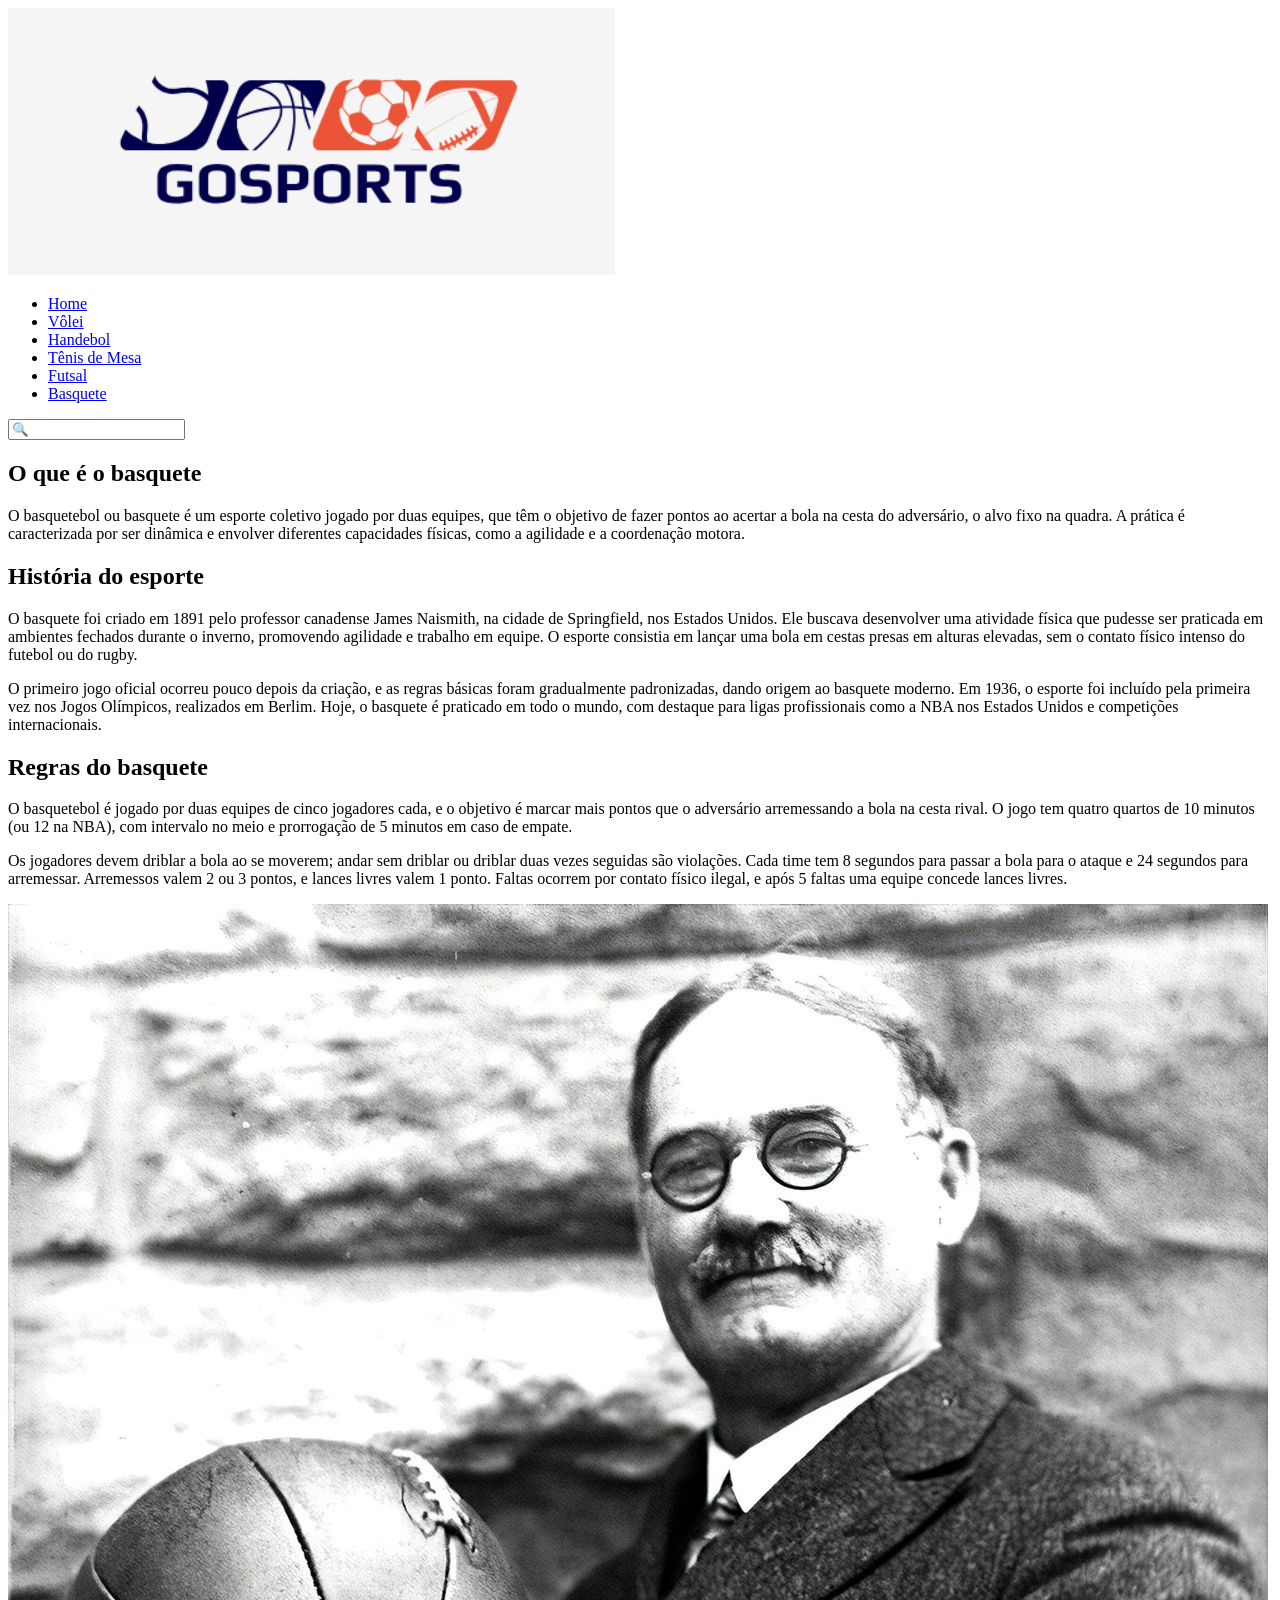
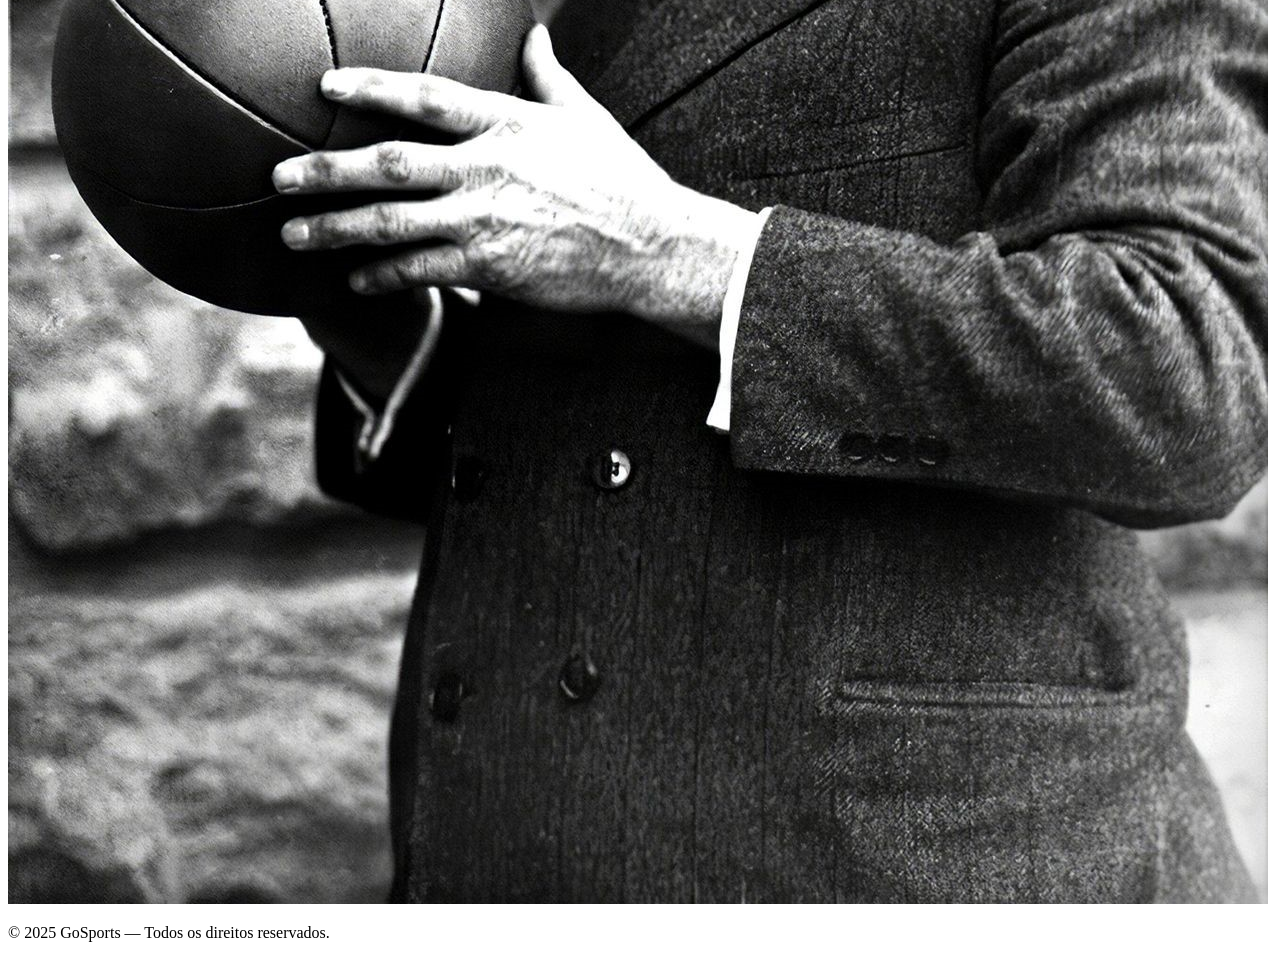
==== basquete.html @ 0e508bc8 "Commit do html da pagina de basquete" ====
<!DOCTYPE html>
<html lang="pt-BR">
<head>
  <meta charset="UTF-8">
  <meta name="viewport" content="width=device-width, initial-scale=1.0">
  <title>basquete</title>
  <link rel="stylesheet" href="assets/css/basquete.css">
</head>
<body>
    <nav>
    <div class="logo">
      <img src="assets/img/Logo.png" alt="Logo">
    </div>
    <ul class="menu">
      <li><a href="#">Home</a></li>
      <li><a href="#">Vôlei</a></li>
      <li><a href="#">Handebol</a></li>
      <li><a href="#">Tênis de Mesa</a></li>
      <li><a href="#">Futsal</a></li>
      <li><a href="#" class="active">Basquete</a></li>
    </ul>
    <div class="search">
      <input type="text" placeholder="🔍">
    </div>
  </nav>

  <main>
    <div class="conteudo">
      <div class="texto">
        <h2>O que é o basquete</h2>
        <p>
          O basquetebol ou basquete é um esporte coletivo jogado por duas equipes, que têm o objetivo de fazer pontos ao acertar a bola na cesta do adversário, o alvo fixo na quadra. A prática é caracterizada por ser dinâmica e envolver diferentes capacidades físicas, como a agilidade e a coordenação motora.
        </p>

        <h2>História do esporte</h2>
        <p>
          O basquete foi criado em 1891 pelo professor canadense James Naismith, na cidade de Springfield, nos Estados Unidos. Ele buscava desenvolver uma atividade física que pudesse ser praticada em ambientes fechados durante o inverno, promovendo agilidade e trabalho em equipe. O esporte consistia em lançar uma bola em cestas presas em alturas elevadas, sem o contato físico intenso do futebol ou do rugby.
        </p>
        <p>
          O primeiro jogo oficial ocorreu pouco depois da criação, e as regras básicas foram gradualmente padronizadas, dando origem ao basquete moderno. Em 1936, o esporte foi incluído pela primeira vez nos Jogos Olímpicos, realizados em Berlim. Hoje, o basquete é praticado em todo o mundo, com destaque para ligas profissionais como a NBA nos Estados Unidos e competições internacionais.
        </p>

        <h2>Regras do basquete</h2>
        <p>
          O basquetebol é jogado por duas equipes de cinco jogadores cada, e o objetivo é marcar mais pontos que o adversário arremessando a bola na cesta rival. O jogo tem quatro quartos de 10 minutos (ou 12 na NBA), com intervalo no meio e prorrogação de 5 minutos em caso de empate.
        </p>
        <p>
          Os jogadores devem driblar a bola ao se moverem; andar sem driblar ou driblar duas vezes seguidas são violações. Cada time tem 8 segundos para passar a bola para o ataque e 24 segundos para arremessar. Arremessos valem 2 ou 3 pontos, e lances livres valem 1 ponto. Faltas ocorrem por contato físico ilegal, e após 5 faltas uma equipe concede lances livres.
        </p>
      </div>

      <div class="imagem">
        <img src="assets/img/cara do basquete.jpg" alt="criador">
      </div>
    </div>
  </main>
  <footer>
    <P>© 2025 GoSports — Todos os direitos reservados. </P>
  </footer>
</body>
</html>
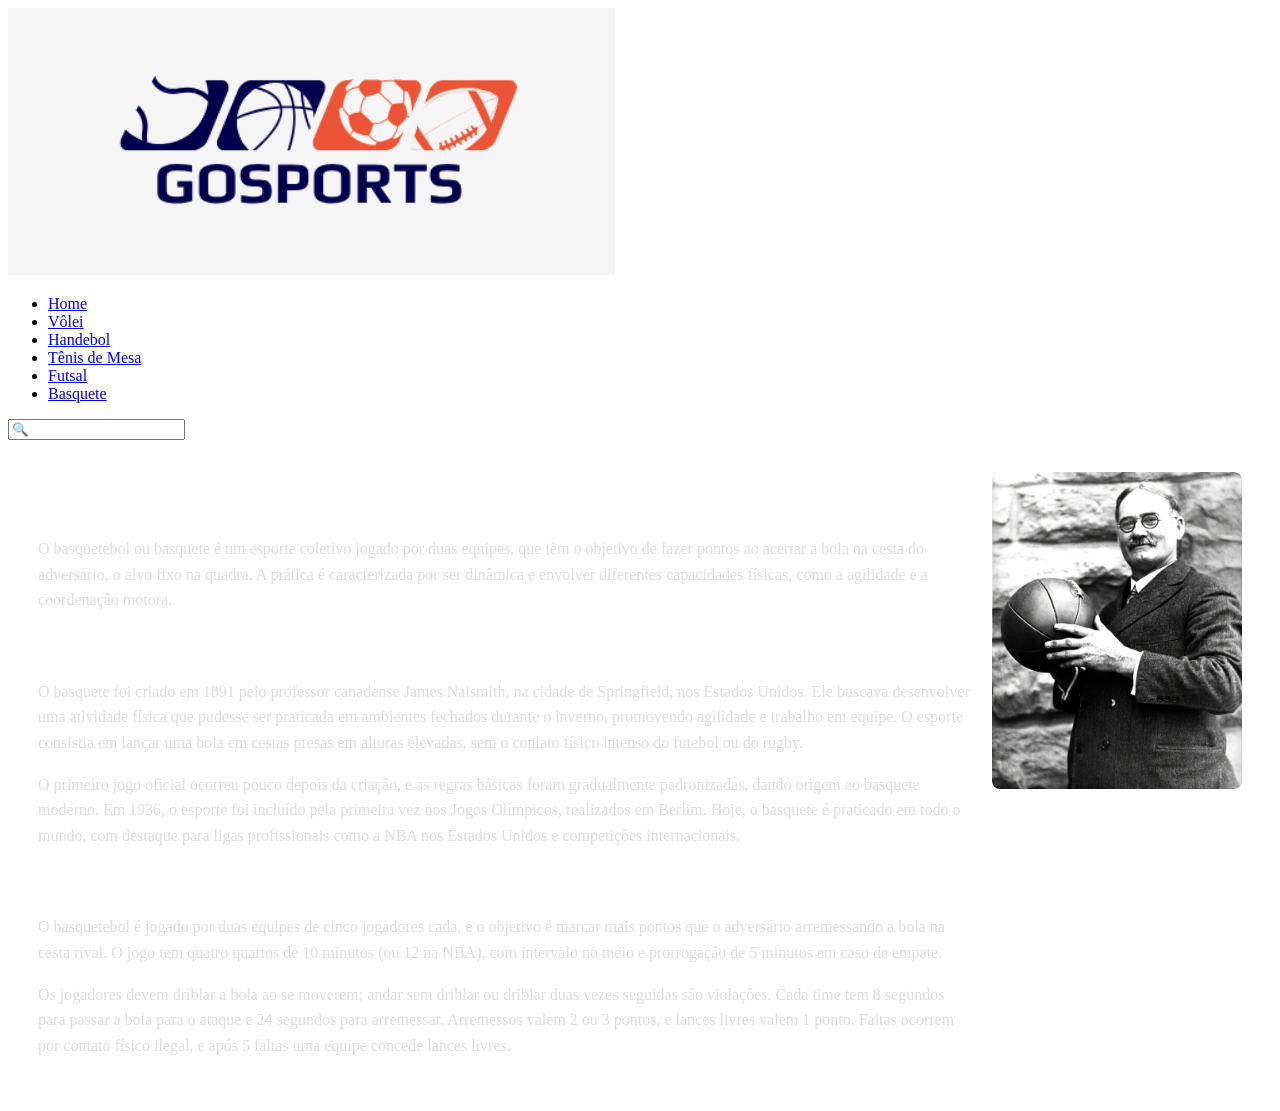
==== commit 949348d0: "Commit do css da página de basquete" ====
--- a/basquete.html
+++ b/basquete.html
@@ -54,8 +54,5 @@
       </div>
     </div>
   </main>
-  <footer>
-    <P>© 2025 GoSports — Todos os direitos reservados. </P>
-  </footer>
 </body>
 </html>
--- a/assets/css/basquete.css
+++ b/assets/css/basquete.css
@@ -0,0 +1,65 @@
+main {
+  padding: 30px;
+  background-image: url(https://admin.cnnbrasil.com.br/wp-content/uploads/sites/12/2024/07/Pre_Olimpico_de-_Basquete-Masculino_Brasil_vence_Filipinas_vai_a_final_e_fica_a_um_jogo_de_Paris-e1720273472112.jpg?w=886);
+  background-size: cover;
+}
+
+.conteudo {
+  display: flex;
+  flex-wrap: wrap;
+  justify-content: space-between;
+  gap: 20px;
+}
+
+.texto {
+  flex: 1 1 600px;
+  min-width: 300px;
+}
+
+.texto h2 {
+  font-size: 26px;
+  margin-top: 20px;
+  margin-bottom: 10px;
+  color: #fff;
+}
+
+.texto p {
+  line-height: 1.6;
+  margin-bottom: 15px;
+  color: #ddd;
+  font-size: 16px;
+}
+
+.imagem {
+  flex: 0 0 250px;
+  display: flex;
+  justify-content: center;
+  align-items: flex-start;
+}
+
+.imagem img {
+  width: 100%;
+  max-width: 250px;
+  border-radius: 10px;
+  border: 2px solid white;
+}
+
+@media (max-width: 768px) {
+  .conteudo {
+    flex-direction: column;
+    align-items: center;
+  }
+
+  .imagem {
+    order: -1;
+    margin-bottom: 20px;
+  }
+
+  .texto h2 {
+    font-size: 22px;
+  }
+
+  .menu ul {
+    gap: 10px;
+  }
+}
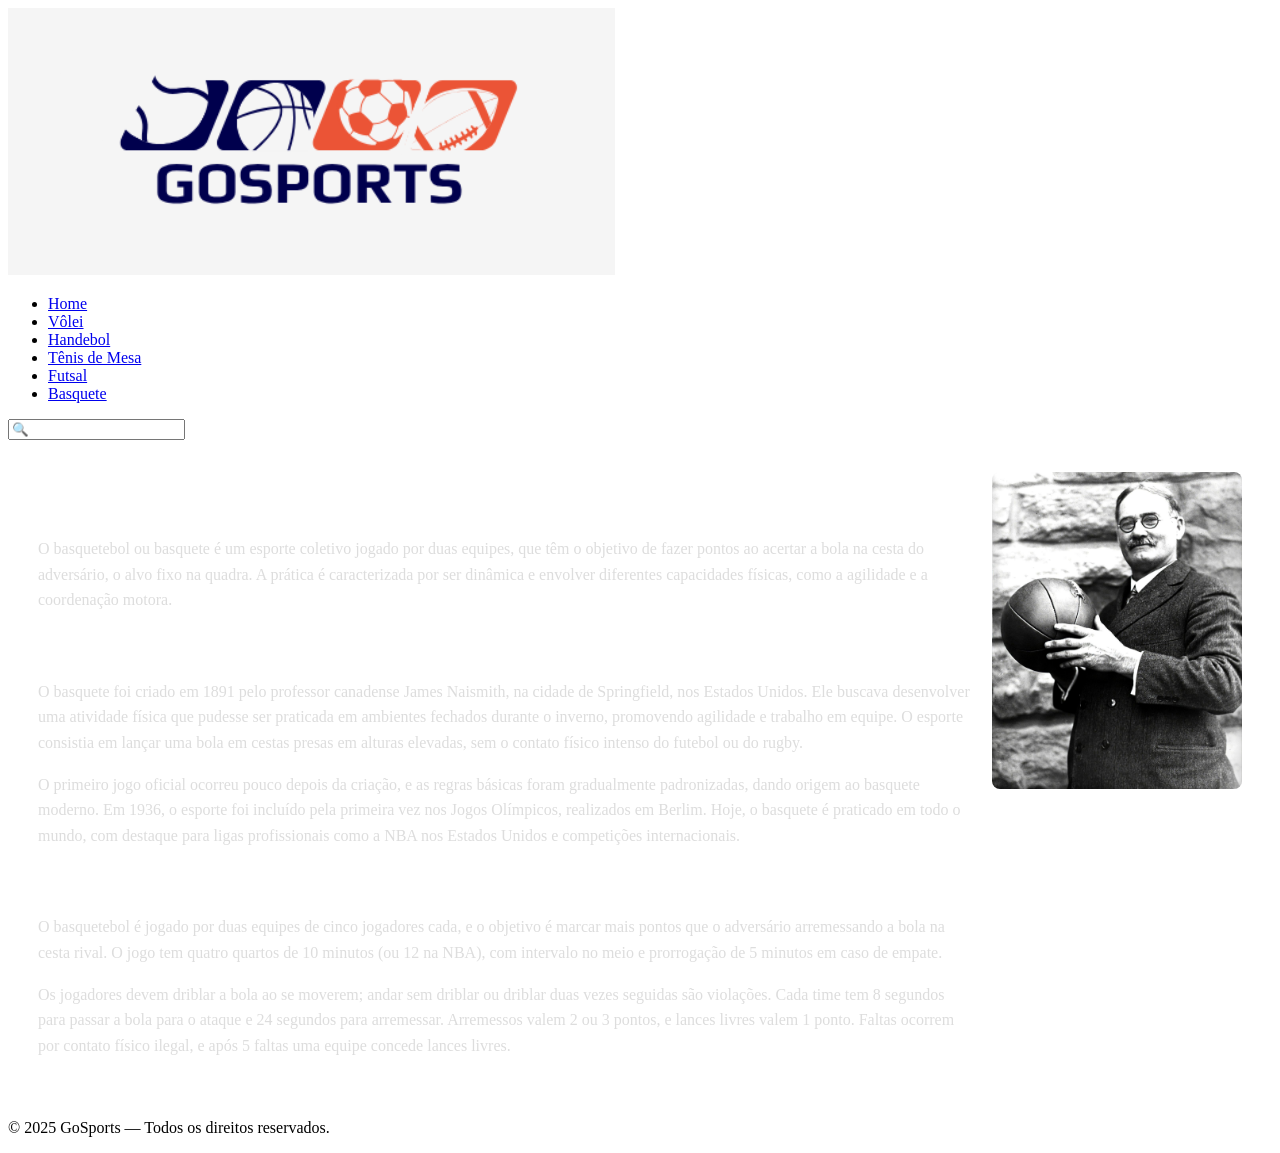
==== commit 9665ff4f: "Commit com a adição do footer no html" ====
--- a/basquete.html
+++ b/basquete.html
@@ -54,5 +54,8 @@
       </div>
     </div>
   </main>
+    <footer>
+    <P>© 2025 GoSports — Todos os direitos reservados. </P>
+  </footer>
 </body>
 </html>
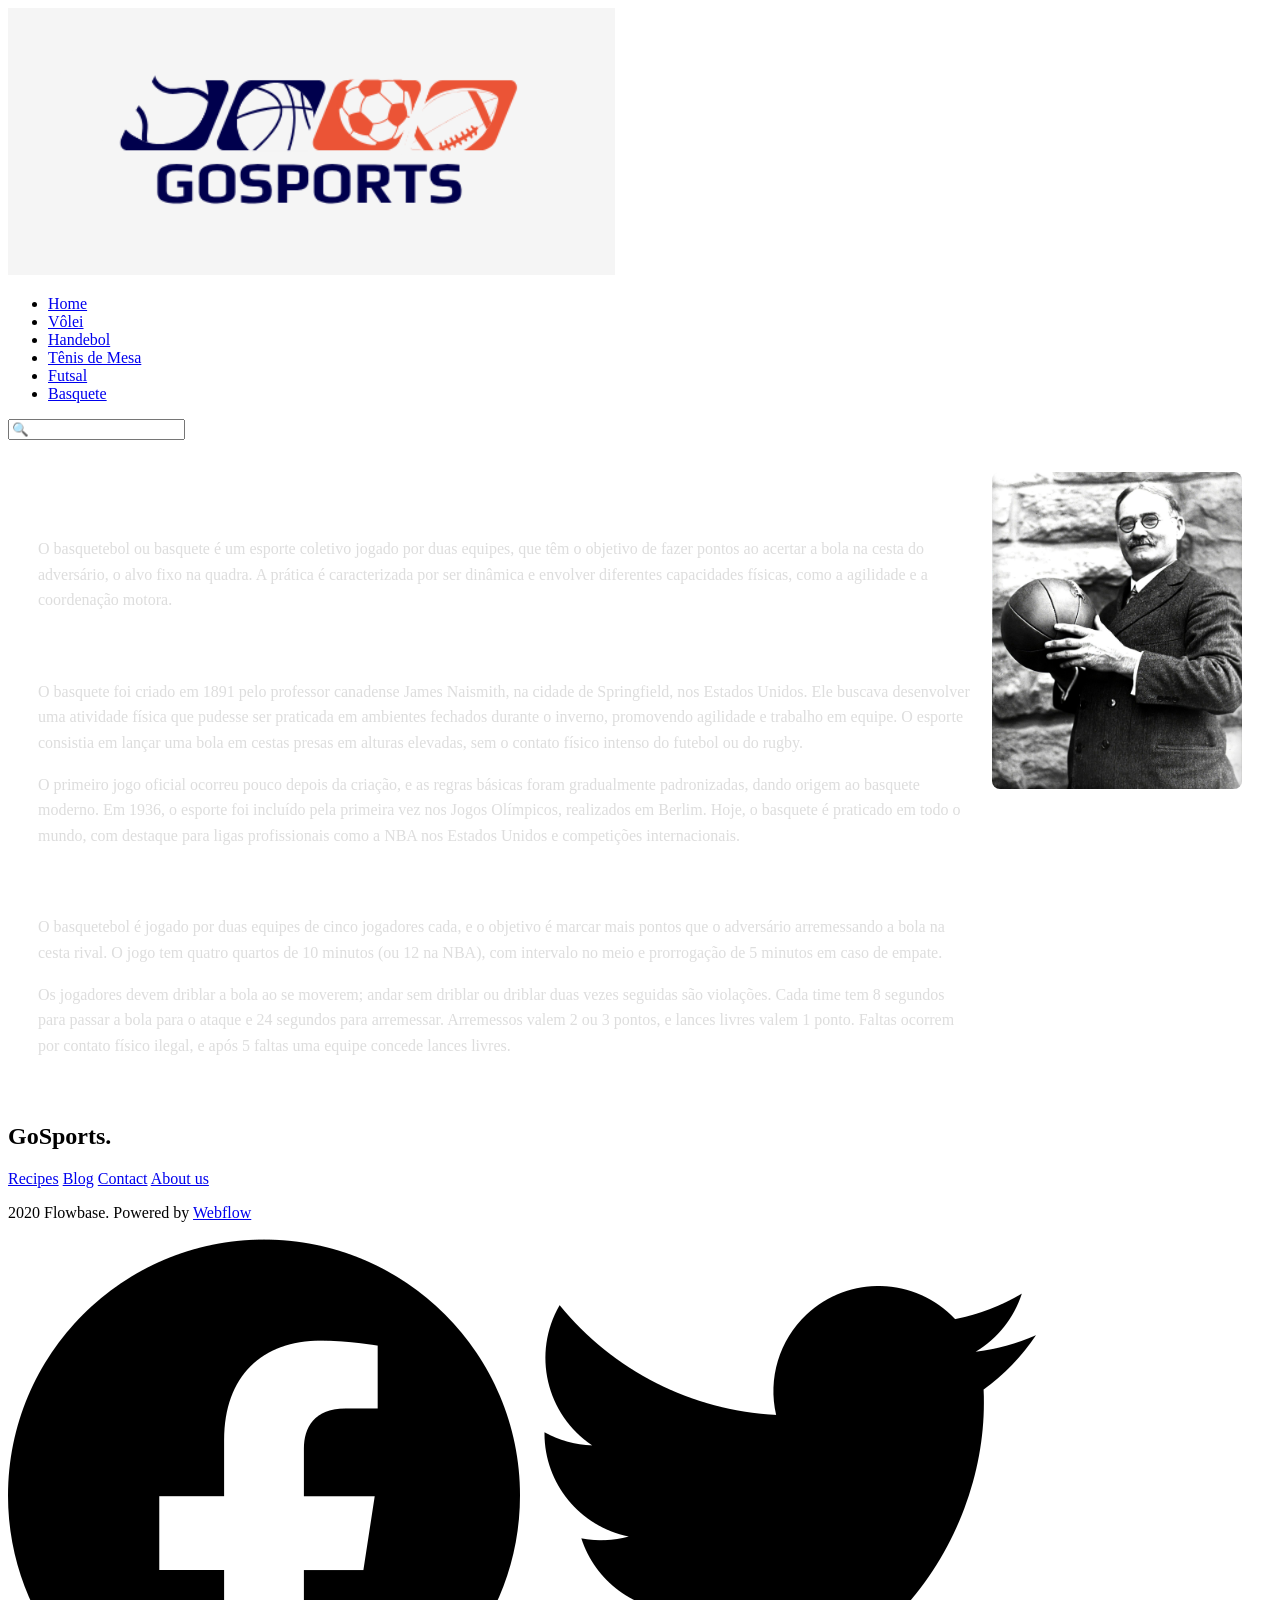
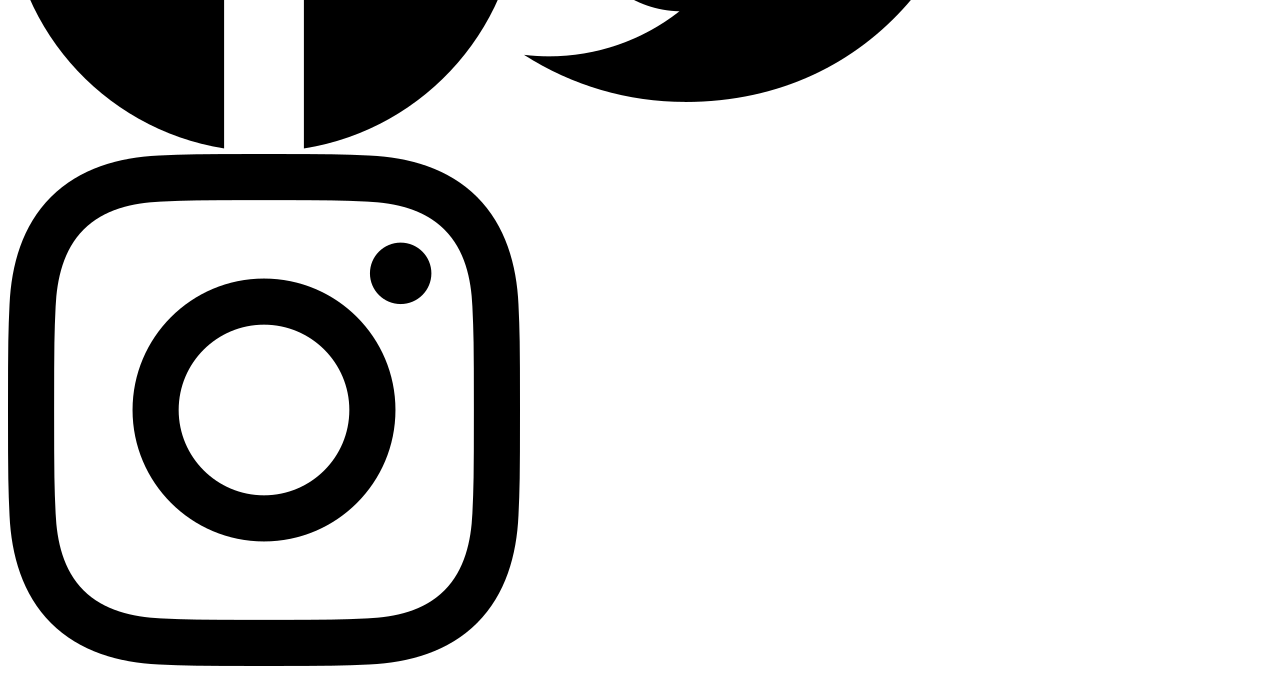
==== commit c798800c: "Commit com a alteração do footer" ====
--- a/basquete.html
+++ b/basquete.html
@@ -55,7 +55,23 @@
     </div>
   </main>
     <footer>
-    <P>© 2025 GoSports — Todos os direitos reservados. </P>
+    <div class="footer-top">
+      <h2>GoSports<span class="dot">.</span></h2>
+      <div class="footer-menu">
+        <a href="#">Recipes</a>
+        <a href="#">Blog</a>
+        <a href="#">Contact</a>
+        <a href="#">About us</a>
+      </div>
+    </div>
+    <div class="footer-bottom">
+      <p>2020 Flowbase. Powered by <a href="#">Webflow</a></p>
+      <div class="social">
+        <a href="#"><img src="assets/img/facebook.png" alt=""></a>
+        <a href="#"><img src="assets/img/twitter.png" alt=""></a>
+        <a href="#"><img src="assets/img/instagram.png" alt=""></a>
+      </div>
+    </div>
   </footer>
 </body>
 </html>
--- a/assets/css/basquete.css
+++ b/assets/css/basquete.css
@@ -44,10 +44,28 @@
   border: 2px solid white;
 }
 
-@media (max-width: 768px) {
+@media (max-width: 992px) {
+  nav {
+    flex-direction: column;
+    align-items: center;
+    text-align: center;
+    padding: 15px 20px;
+  }
+
+  .menu {
+    flex-direction: column;
+    align-items: center;
+    gap: 10px;
+  }
+
+  .search {
+    margin-top: 10px;
+  }
+
   .conteudo {
     flex-direction: column;
     align-items: center;
+    text-align: center;
   }
 
   .imagem {
@@ -59,7 +77,35 @@
     font-size: 22px;
   }
 
-  .menu ul {
-    gap: 10px;
+  .texto p {
+    font-size: 15px;
+  }
+
+  .imagem img {
+    max-width: 200px;
+  }
+}
+
+@media (max-width: 480px) {
+  nav {
+    padding: 10px 15px;
+  }
+
+  .logo img {
+    height: 55px;
+  }
+
+  .menu {
+    gap: 8px;
+  }
+
+  .menu li a {
+    font-size: 14px;
+    padding: 5px 10px;
+  }
+
+  .search input {
+    width: 100%;
+    font-size: 13px;
   }
 }
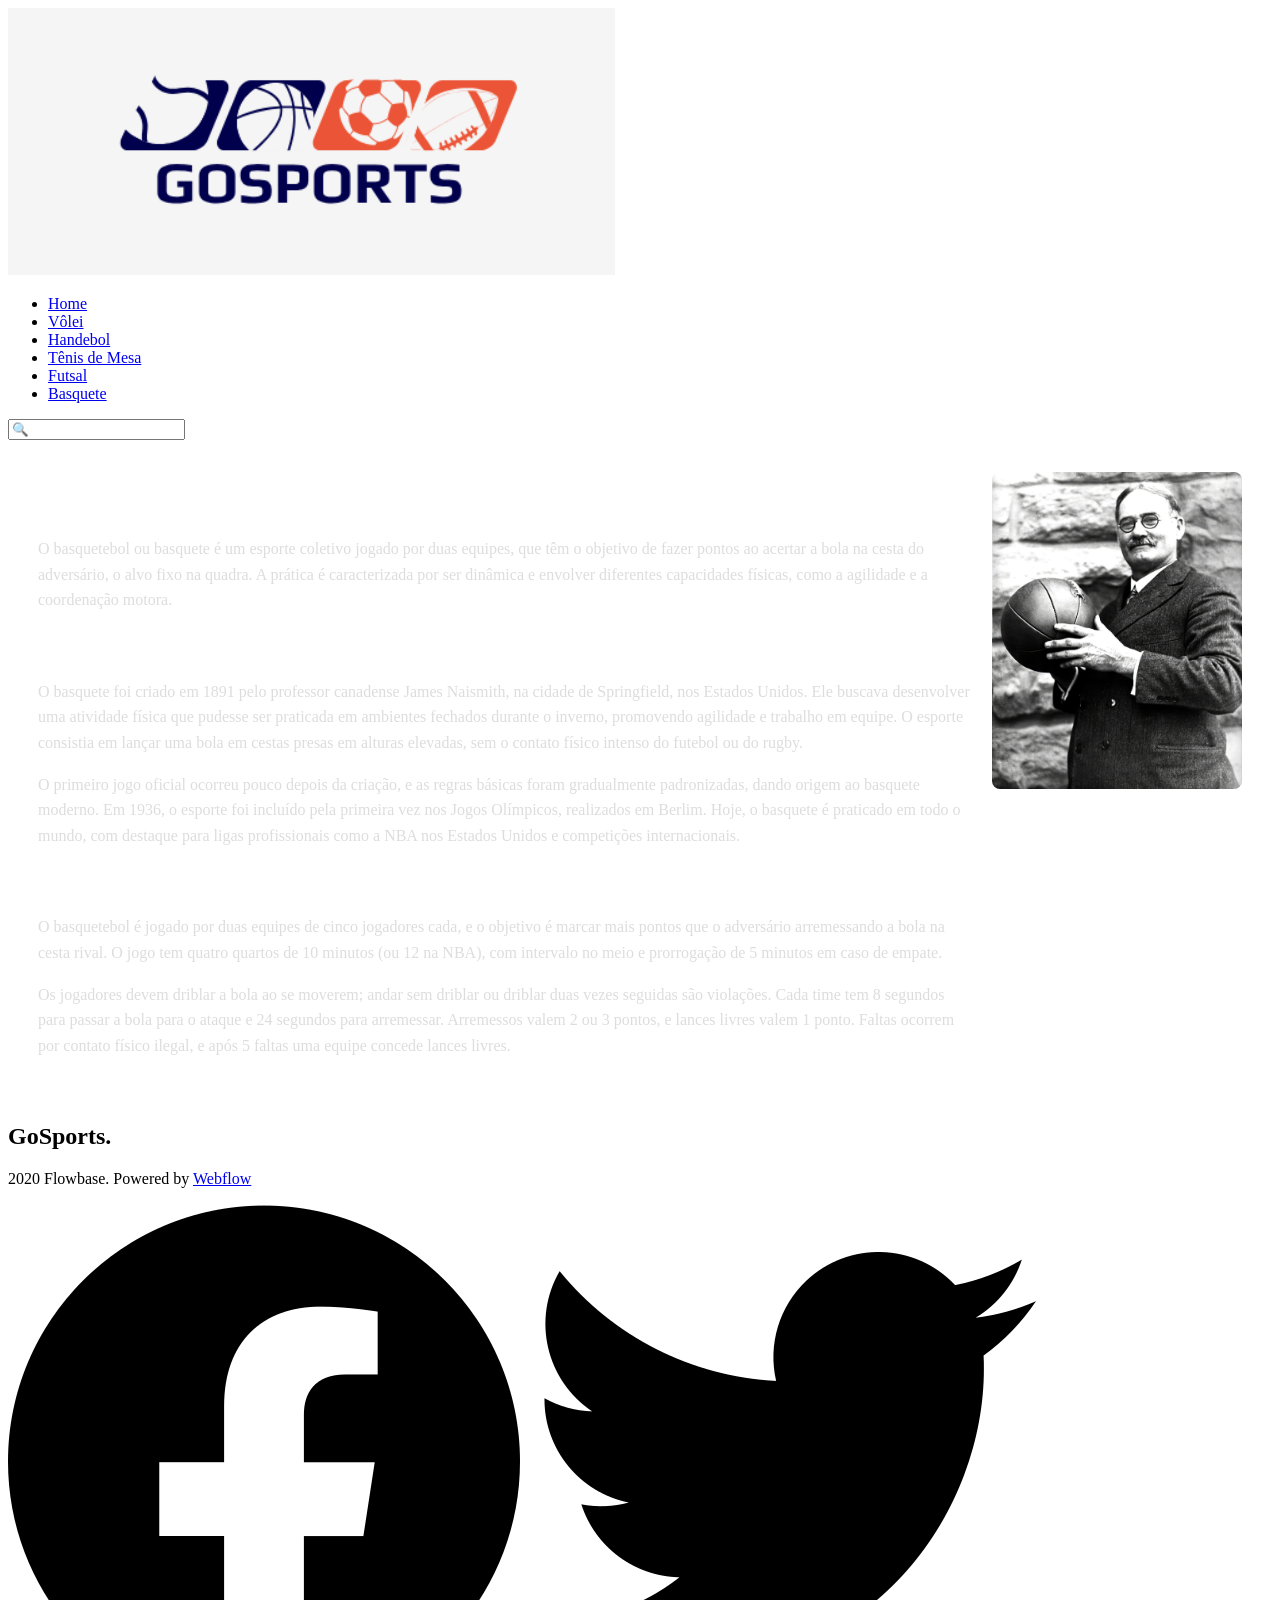
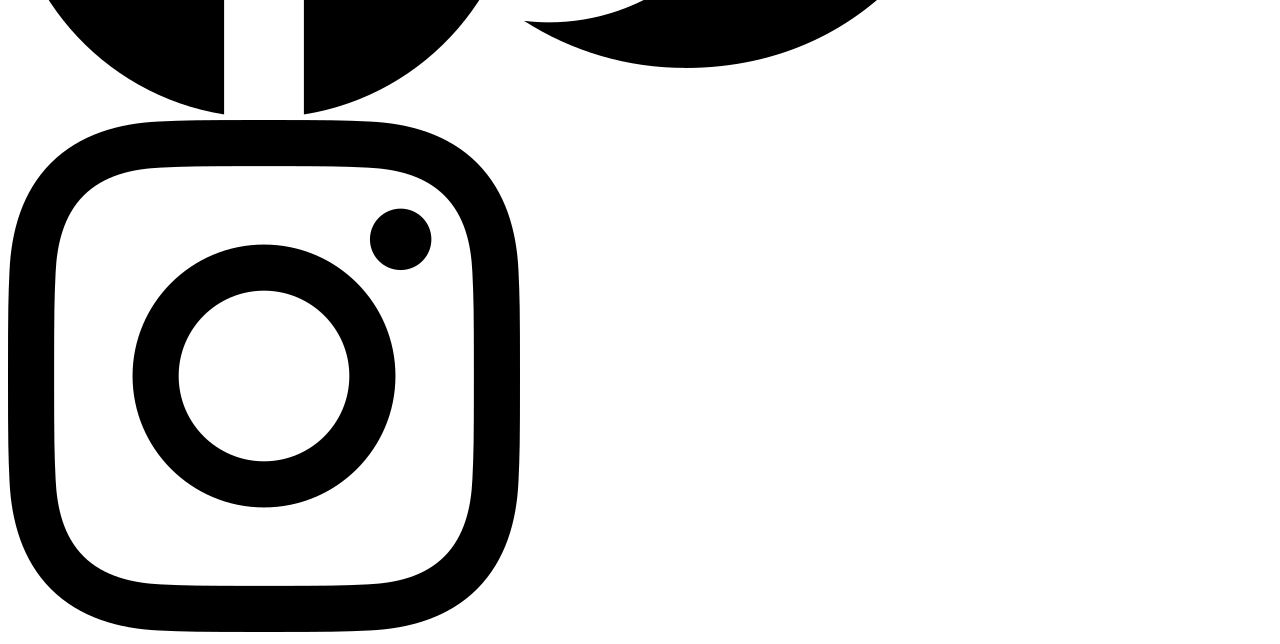
==== commit 77fda88e: "Commit com a correção do footer" ====
--- a/basquete.html
+++ b/basquete.html
@@ -58,10 +58,6 @@
     <div class="footer-top">
       <h2>GoSports<span class="dot">.</span></h2>
       <div class="footer-menu">
-        <a href="#">Recipes</a>
-        <a href="#">Blog</a>
-        <a href="#">Contact</a>
-        <a href="#">About us</a>
       </div>
     </div>
     <div class="footer-bottom">
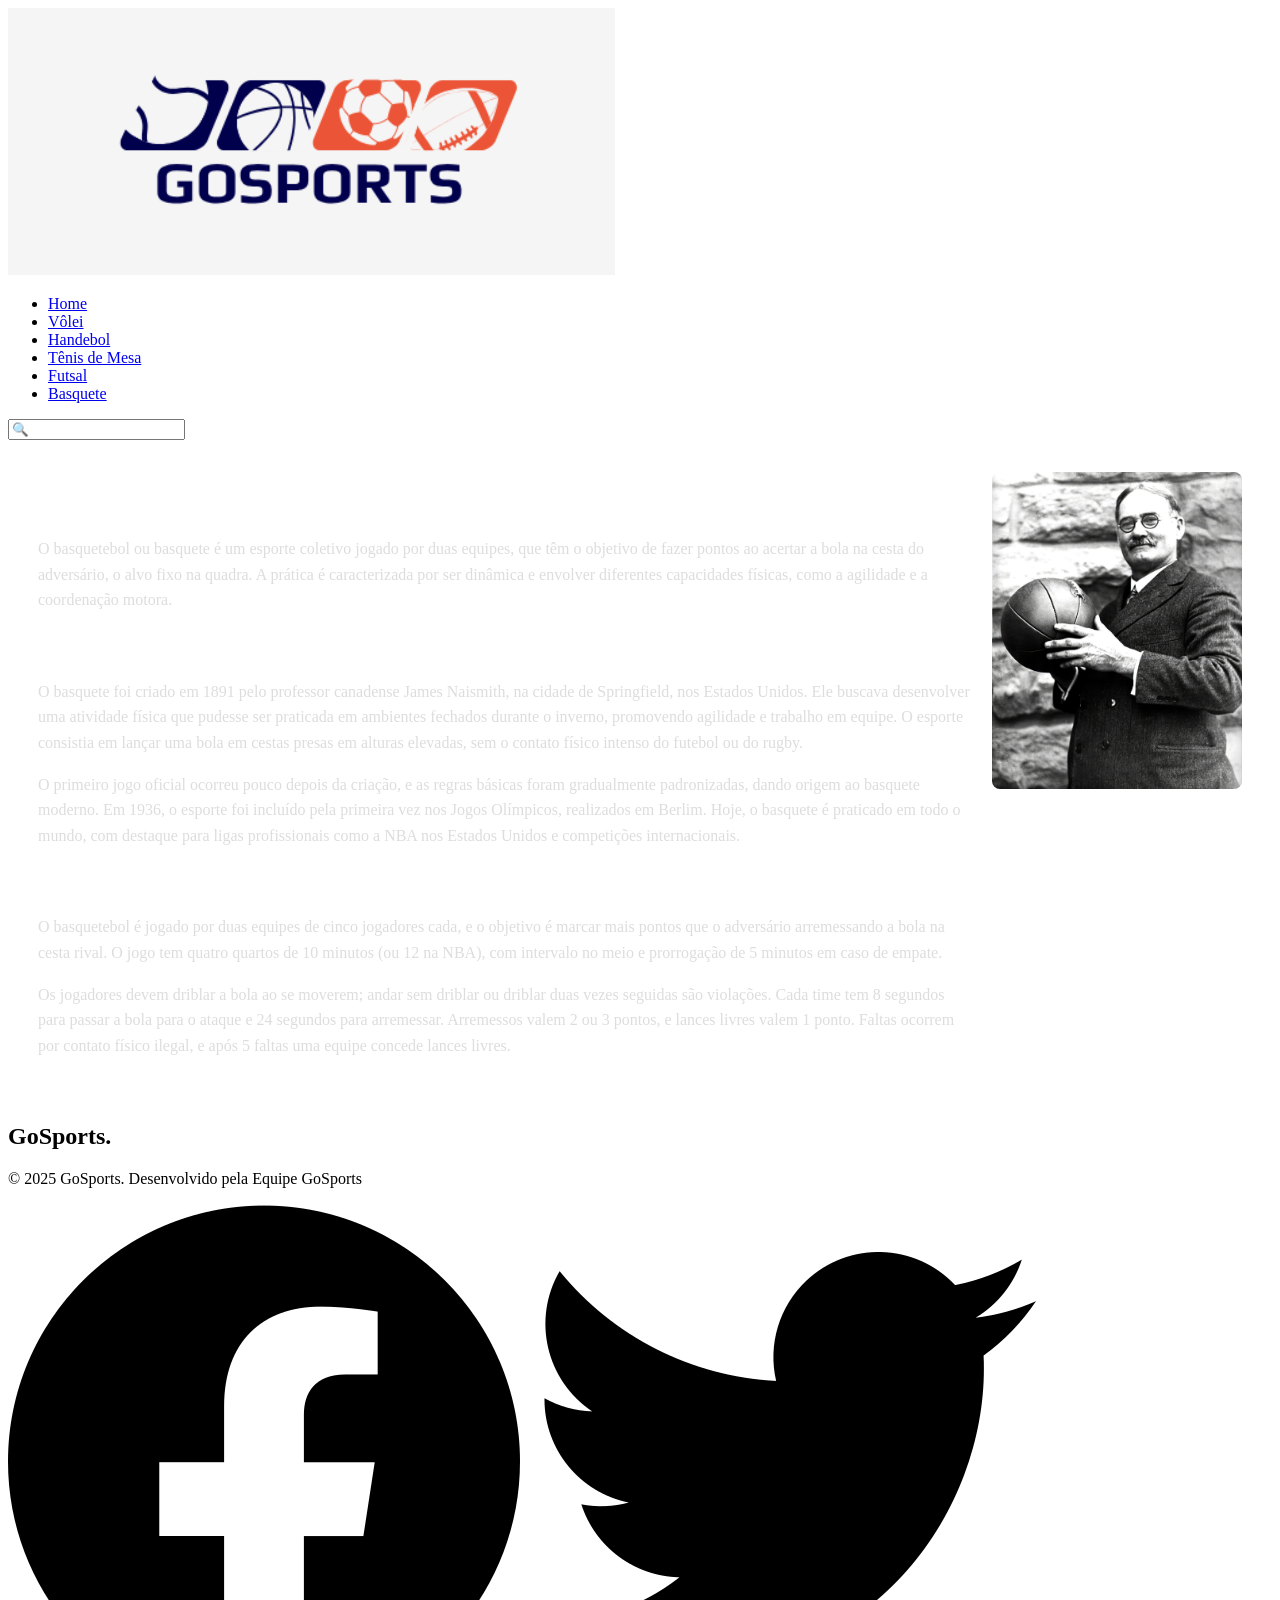
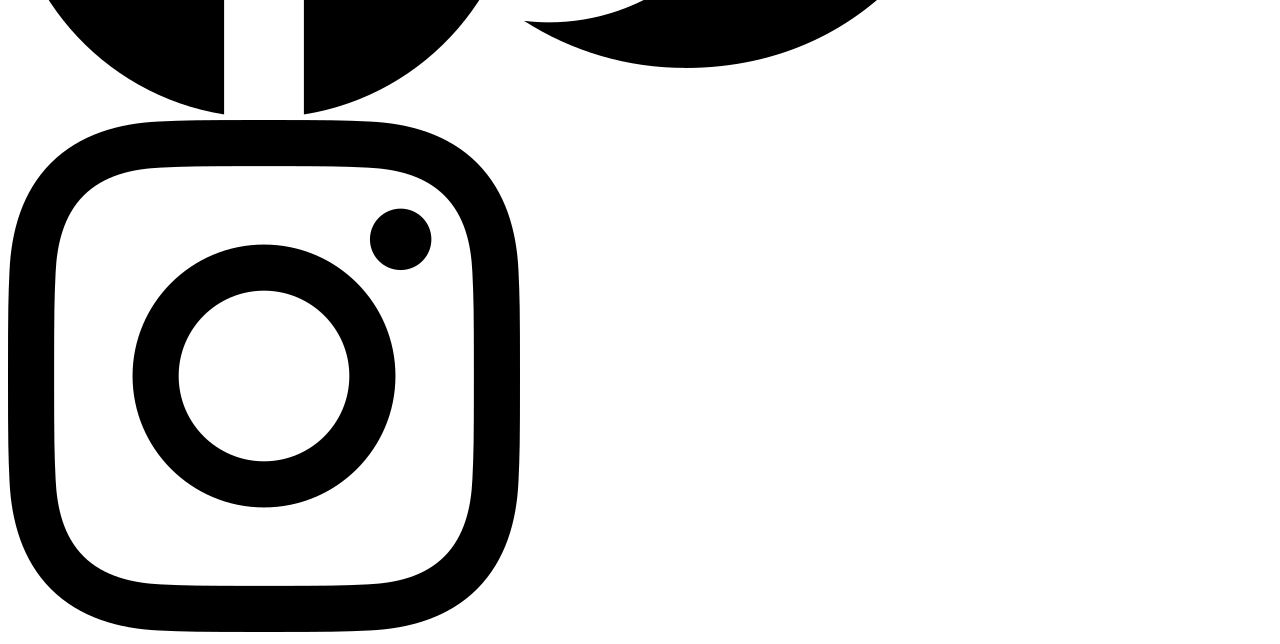
==== commit b5d887f5: "Commit com a correção final do footer" ====
--- a/basquete.html
+++ b/basquete.html
@@ -54,20 +54,19 @@
       </div>
     </div>
   </main>
-    <footer>
-    <div class="footer-top">
-      <h2>GoSports<span class="dot">.</span></h2>
-      <div class="footer-menu">
-      </div>
+   <footer>
+  <div class="footer-top">
+    <h2>GoSports<span class="dot">.</span></h2>
+  </div>
+
+  <div class="footer-bottom">
+    <p>© 2025 GoSports. Desenvolvido pela Equipe GoSports</p>
+    <div class="social">
+      <img src="assets/css/img/facebook.png" alt="Facebook">
+      <img src="assets/css/img/twitter.png" alt="Twitter">
+      <img src="assets/css/img/instagram.png" alt="Instagram">
     </div>
-    <div class="footer-bottom">
-      <p>2020 Flowbase. Powered by <a href="#">Webflow</a></p>
-      <div class="social">
-        <a href="#"><img src="assets/img/facebook.png" alt=""></a>
-        <a href="#"><img src="assets/img/twitter.png" alt=""></a>
-        <a href="#"><img src="assets/img/instagram.png" alt=""></a>
-      </div>
-    </div>
-  </footer>
+  </div>
+</footer>
 </body>
 </html>
